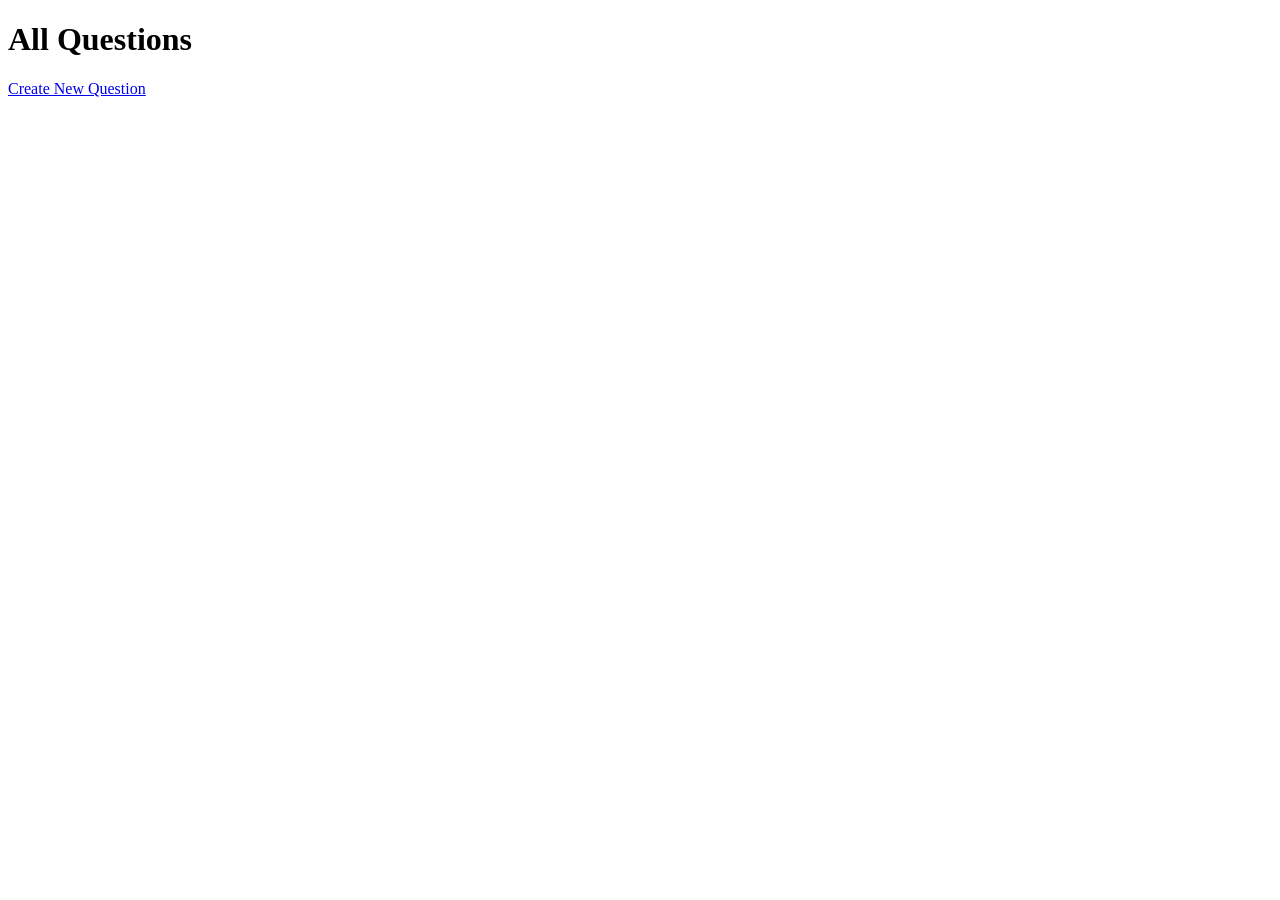
==== static/index.html @ 9c6c6ed3 "feat: add frontend" ====
<!DOCTYPE html>
<html lang="en">
<head>
  <meta charset="UTF-8" />
  <title>Questions</title>
  <link rel="stylesheet" href="/style.css">
</head>
<body>
  <h1>All Questions</h1>
  <ul id="questions-list"></ul>
  <a href="/new-question.html" class="button" id="create-question-btn">Create New Question</a>

  <script src="/main.js"></script>
</body>
</html>
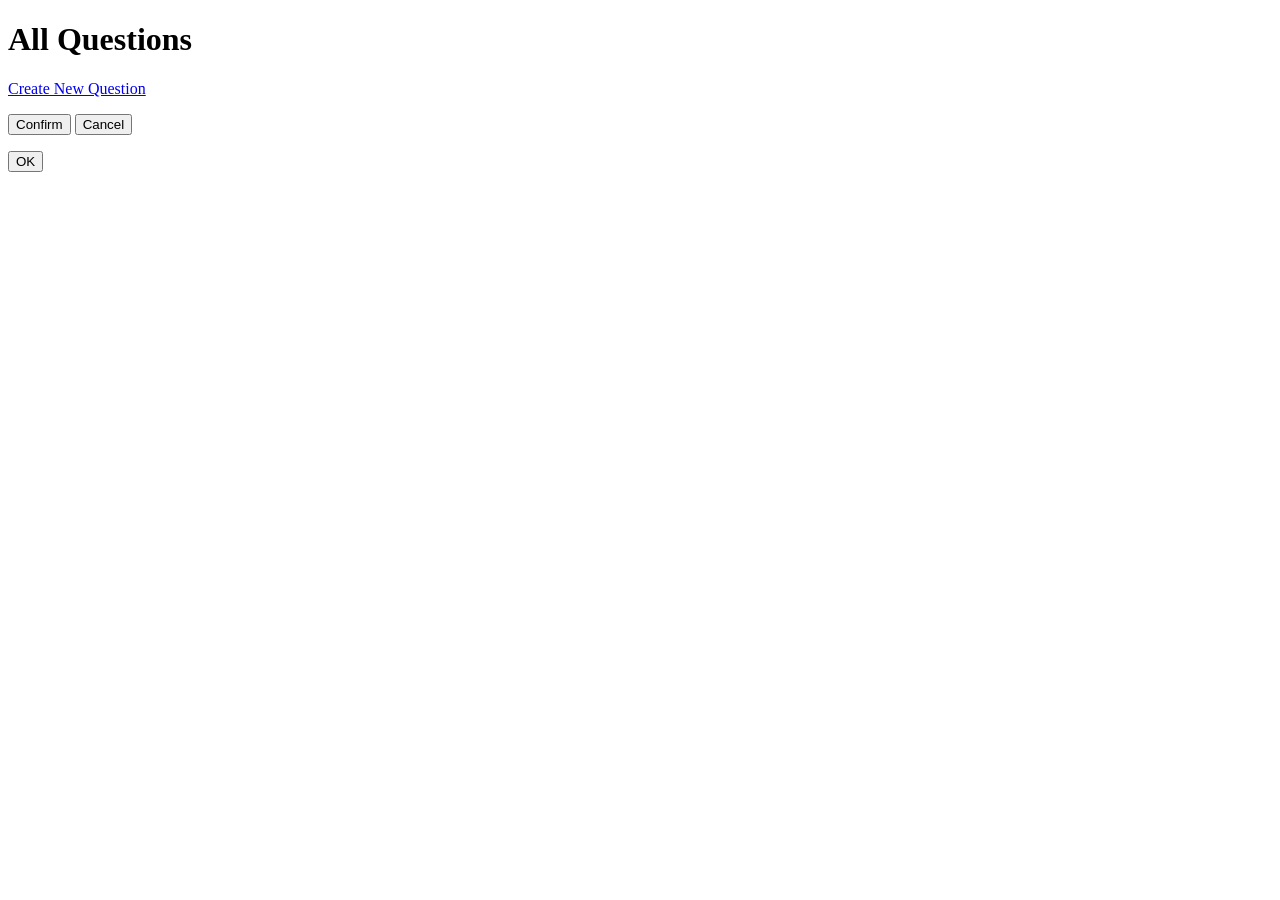
==== commit 871828e9: "feat: update frontend" ====
--- a/static/index.html
+++ b/static/index.html
@@ -8,9 +8,28 @@
 <body>
   <h1>All Questions</h1>
   <ul id="questions-list"></ul>
-  <a href="/new-question.html" class="button" id="create-question-btn">Create New Question</a>
+  
+  <div class="centered">
+    <a href="/new-question.html" class="button" id="create-question-btn">Create New Question</a>
+  </div>
+  
+  <div id="modal" class="modal hidden">
+    <div class="modal-content">
+      <p id="modal-message"></p>
+      <div class="modal-buttons">
+        <button id="modal-confirm" class="button">Confirm</button>
+        <button id="modal-cancel" class="button">Cancel</button>
+      </div>
+    </div>
+  </div>
+
+  <div id="alert" class="modal hidden">
+    <div class="modal-content">
+      <p id="alert-message"></p>
+      <button id="alert-ok" class="button">OK</button>
+    </div>
+  </div>
 
   <script src="/main.js"></script>
 </body>
 </html>
-
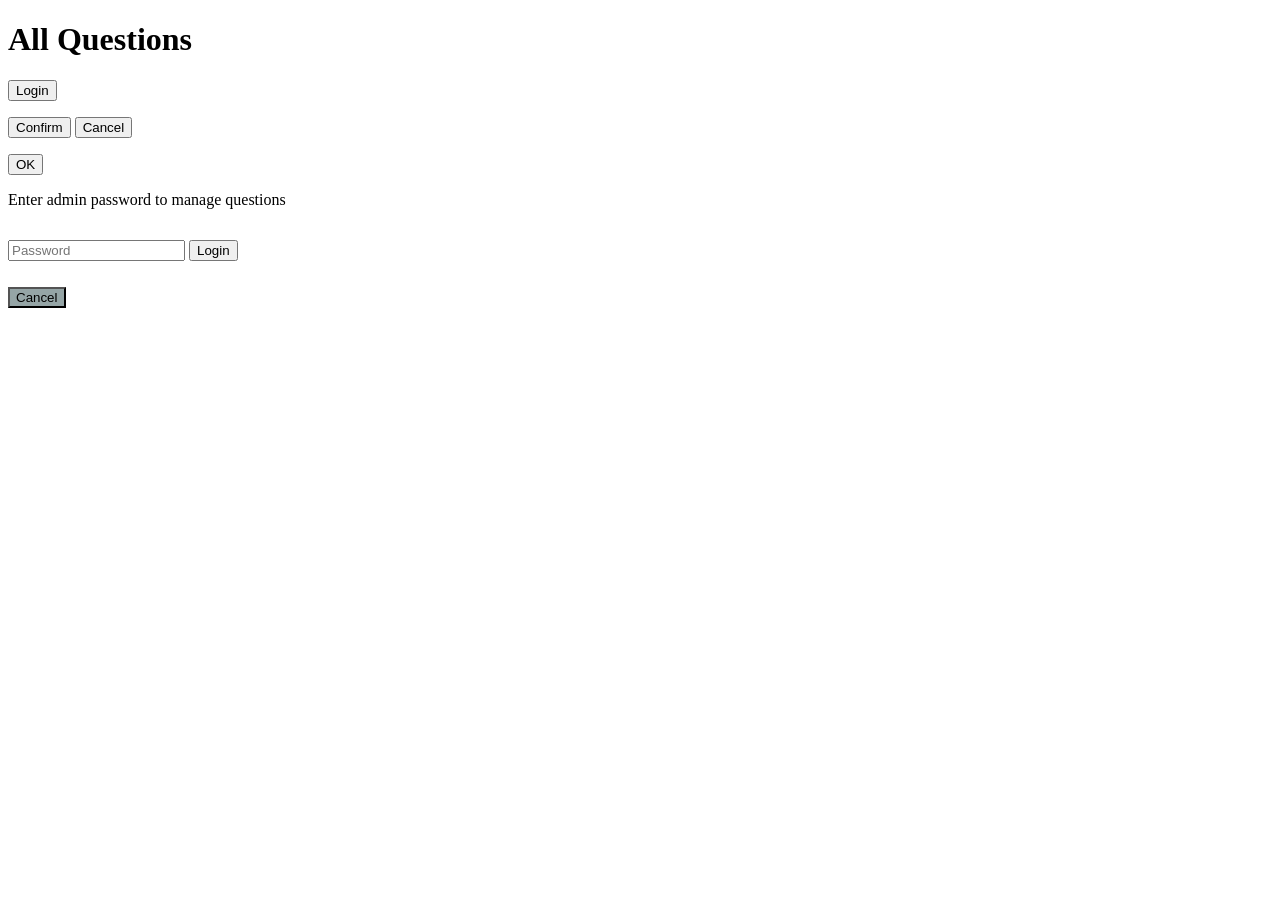
==== commit 3048ee14: "feat: add simple login, UI refresh, and documentation - Add POST /login endpoint with env-based pass" ====
--- a/static/index.html
+++ b/static/index.html
@@ -7,10 +7,16 @@
 </head>
 <body>
   <h1>All Questions</h1>
+
+  <div class="auth-bar">
+    <button class="button" id="logout-btn" style="display:none;">Logout</button>
+    <button class="button" id="login-btn">Login</button>
+  </div>
+
   <ul id="questions-list"></ul>
   
   <div class="centered">
-    <a href="/new-question.html" class="button" id="create-question-btn">Create New Question</a>
+    <a href="/new-question.html" class="button" id="create-question-btn" style="display:none;">Create New Question</a>
   </div>
   
   <div id="modal" class="modal hidden">
@@ -30,6 +36,18 @@
     </div>
   </div>
 
+  <div id="login-modal" class="modal hidden">
+    <div class="modal-content">
+      <p>Enter admin password to manage questions</p>
+      <form id="login-form">
+        <input type="password" id="password" name="password" placeholder="Password" required />
+        <button type="submit" class="button" style="margin-top:15px;">Login</button>
+        <p id="login-error" style="color:#e74c3c; margin-top:10px;"></p>
+      </form>
+      <button type="button" id="login-cancel" class="button" style="background-color:#95a5a6; margin-top:10px;">Cancel</button>
+    </div>
+  </div>
+
   <script src="/main.js"></script>
 </body>
 </html>
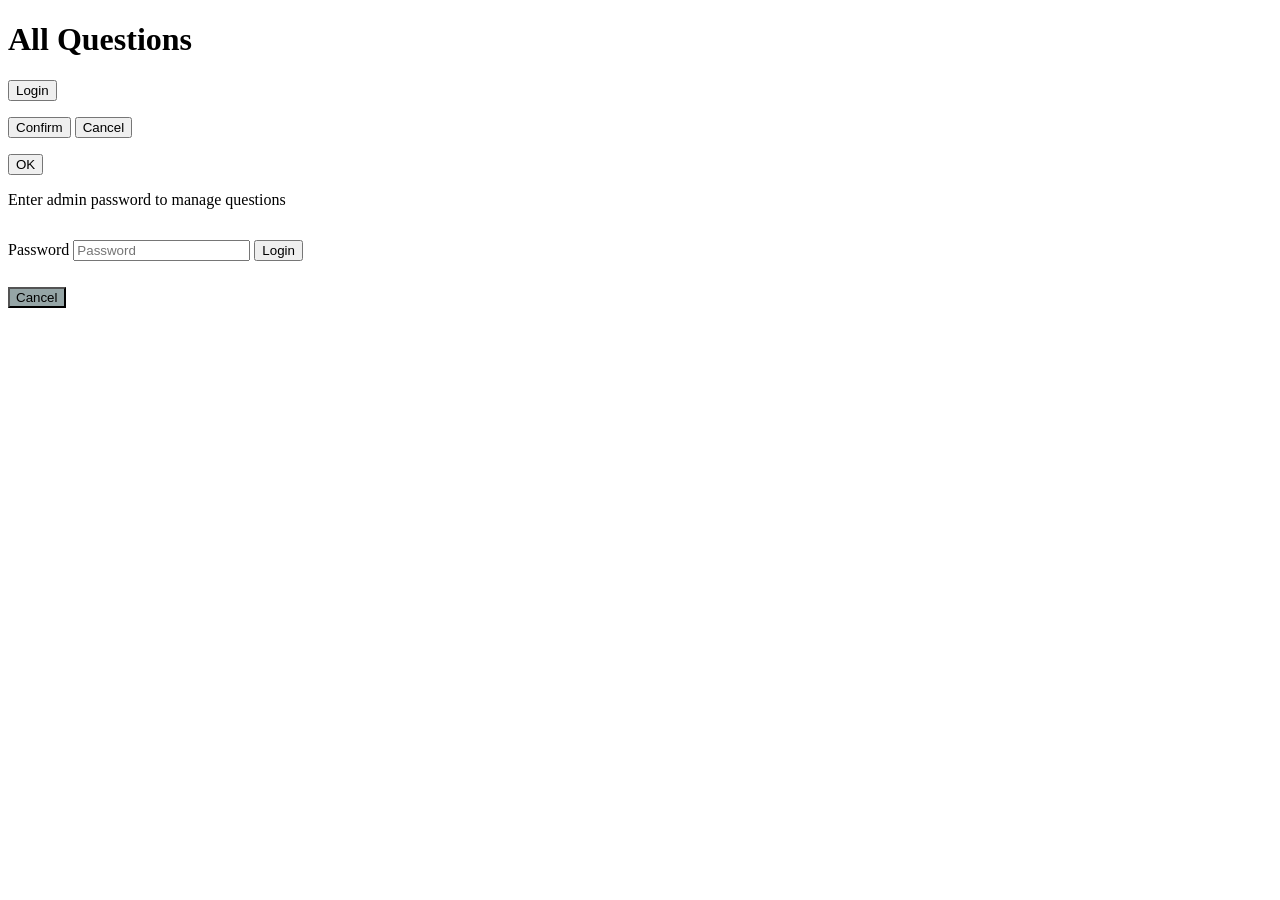
==== commit 557da46e: "fix: apply Vercel Web Interface Guidelines improvements Accessibility - Add :focus-visible ring to a" ====
--- a/static/index.html
+++ b/static/index.html
@@ -2,6 +2,8 @@
 <html lang="en">
 <head>
   <meta charset="UTF-8" />
+  <meta name="viewport" content="width=device-width, initial-scale=1" />
+  <meta name="theme-color" content="#f0f4f8" />
   <title>Questions</title>
   <link rel="stylesheet" href="/style.css">
 </head>
@@ -19,9 +21,9 @@
     <a href="/new-question.html" class="button" id="create-question-btn" style="display:none;">Create New Question</a>
   </div>
   
-  <div id="modal" class="modal hidden">
+  <div id="modal" class="modal hidden" role="dialog" aria-modal="true">
     <div class="modal-content">
-      <p id="modal-message"></p>
+      <p id="modal-message" aria-live="polite"></p>
       <div class="modal-buttons">
         <button id="modal-confirm" class="button">Confirm</button>
         <button id="modal-cancel" class="button">Cancel</button>
@@ -29,20 +31,21 @@
     </div>
   </div>
 
-  <div id="alert" class="modal hidden">
+  <div id="alert" class="modal hidden" role="dialog" aria-modal="true">
     <div class="modal-content">
-      <p id="alert-message"></p>
+      <p id="alert-message" aria-live="polite"></p>
       <button id="alert-ok" class="button">OK</button>
     </div>
   </div>
 
-  <div id="login-modal" class="modal hidden">
+  <div id="login-modal" class="modal hidden" role="dialog" aria-modal="true">
     <div class="modal-content">
       <p>Enter admin password to manage questions</p>
       <form id="login-form">
-        <input type="password" id="password" name="password" placeholder="Password" required />
-        <button type="submit" class="button" style="margin-top:15px;">Login</button>
-        <p id="login-error" style="color:#e74c3c; margin-top:10px;"></p>
+        <label for="password" class="sr-only">Password</label>
+        <input type="password" id="password" name="password" placeholder="Password" autocomplete="current-password" required />
+        <button type="submit" class="button" id="login-submit-btn" style="margin-top:15px;">Login</button>
+        <p id="login-error" style="color:#e74c3c; margin-top:10px;" role="alert"></p>
       </form>
       <button type="button" id="login-cancel" class="button" style="background-color:#95a5a6; margin-top:10px;">Cancel</button>
     </div>
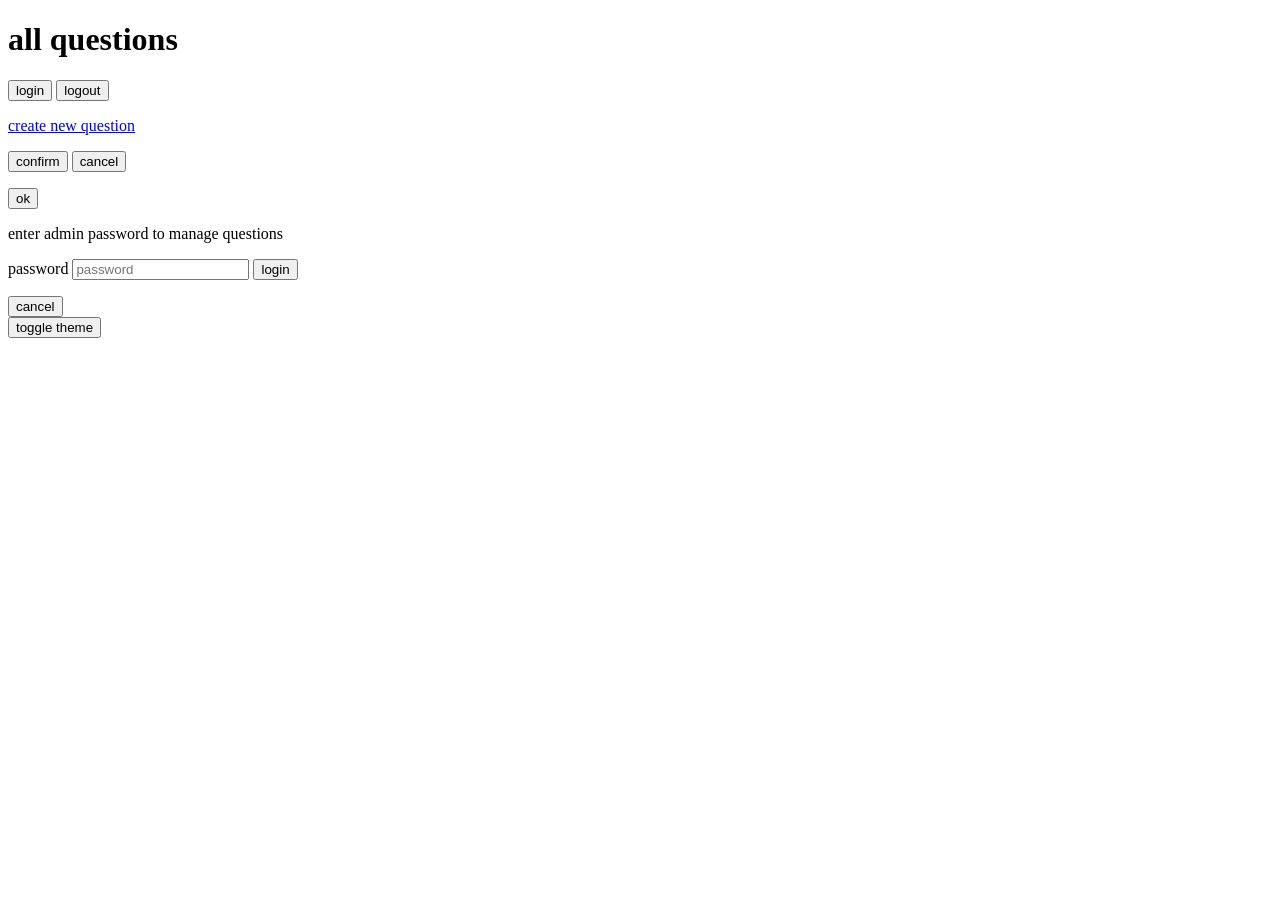
==== commit 2f857f51: "feat: overhaul UI with monospace brutalist design Complete frontend redesign — monospace typography," ====
--- a/static/index.html
+++ b/static/index.html
@@ -1,32 +1,35 @@
 <!DOCTYPE html>
-<html lang="en">
+<html lang="en" data-theme="light">
 <head>
   <meta charset="UTF-8" />
   <meta name="viewport" content="width=device-width, initial-scale=1" />
-  <meta name="theme-color" content="#f0f4f8" />
-  <title>Questions</title>
-  <link rel="stylesheet" href="/style.css">
+  <meta name="theme-color" content="#ffffff" />
+  <title>questions</title>
+  <link rel="stylesheet" href="/style.css" />
 </head>
 <body>
-  <h1>All Questions</h1>
+  <div class="container">
+    <div class="auth-bar">
+      <h1>all questions</h1>
+      <div>
+        <button class="button hidden" id="login-btn">login</button>
+        <button class="button hidden" id="logout-btn">logout</button>
+      </div>
+    </div>
 
-  <div class="auth-bar">
-    <button class="button" id="logout-btn" style="display:none;">Logout</button>
-    <button class="button" id="login-btn">Login</button>
+    <ul id="questions-list"></ul>
+
+    <div class="form-actions">
+      <a href="/new-question.html" class="button hidden" id="create-question-btn">create new question</a>
+    </div>
   </div>
 
-  <ul id="questions-list"></ul>
-  
-  <div class="centered">
-    <a href="/new-question.html" class="button" id="create-question-btn" style="display:none;">Create New Question</a>
-  </div>
-  
   <div id="modal" class="modal hidden" role="dialog" aria-modal="true">
     <div class="modal-content">
       <p id="modal-message" aria-live="polite"></p>
       <div class="modal-buttons">
-        <button id="modal-confirm" class="button">Confirm</button>
-        <button id="modal-cancel" class="button">Cancel</button>
+        <button id="modal-confirm" class="button">confirm</button>
+        <button id="modal-cancel" class="button">cancel</button>
       </div>
     </div>
   </div>
@@ -34,22 +37,24 @@
   <div id="alert" class="modal hidden" role="dialog" aria-modal="true">
     <div class="modal-content">
       <p id="alert-message" aria-live="polite"></p>
-      <button id="alert-ok" class="button">OK</button>
+      <button id="alert-ok" class="button">ok</button>
     </div>
   </div>
 
   <div id="login-modal" class="modal hidden" role="dialog" aria-modal="true">
     <div class="modal-content">
-      <p>Enter admin password to manage questions</p>
+      <p>enter admin password to manage questions</p>
       <form id="login-form">
-        <label for="password" class="sr-only">Password</label>
-        <input type="password" id="password" name="password" placeholder="Password" autocomplete="current-password" required />
-        <button type="submit" class="button" id="login-submit-btn" style="margin-top:15px;">Login</button>
-        <p id="login-error" style="color:#e74c3c; margin-top:10px;" role="alert"></p>
+        <label for="password" class="sr-only">password</label>
+        <input type="password" id="password" name="password" placeholder="password" autocomplete="current-password" required />
+        <button type="submit" class="button" id="login-submit-btn">login</button>
+        <p id="login-error" class="form-error hidden" role="alert"></p>
       </form>
-      <button type="button" id="login-cancel" class="button" style="background-color:#95a5a6; margin-top:10px;">Cancel</button>
+      <button type="button" id="login-cancel" class="button">cancel</button>
     </div>
   </div>
+
+  <button class="theme-toggle" id="theme-toggle" aria-label="toggle dark mode">toggle theme</button>
 
   <script src="/main.js"></script>
 </body>
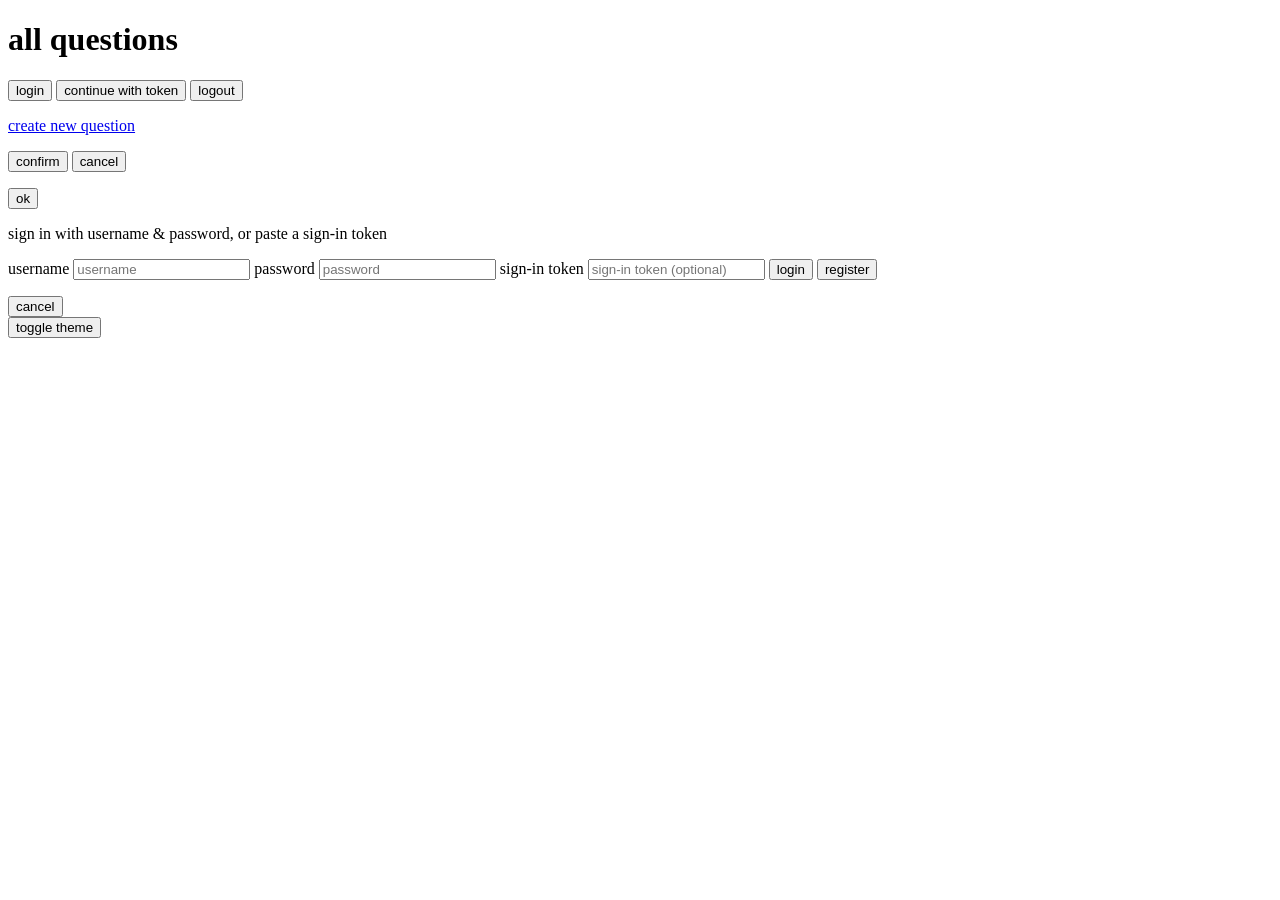
==== commit 962a464b: "feat: multi-user auth with token users and sessions Replace shared ADMIN_PASSWORD login with admin/u" ====
--- a/static/index.html
+++ b/static/index.html
@@ -12,7 +12,9 @@
     <div class="auth-bar">
       <h1>all questions</h1>
       <div>
+        <span id="auth-label" class="auth-label hidden"></span>
         <button class="button hidden" id="login-btn">login</button>
+        <button class="button hidden" id="guest-btn">continue with token</button>
         <button class="button hidden" id="logout-btn">logout</button>
       </div>
     </div>
@@ -43,11 +45,16 @@
 
   <div id="login-modal" class="modal hidden" role="dialog" aria-modal="true">
     <div class="modal-content">
-      <p>enter admin password to manage questions</p>
+      <p>sign in with username &amp; password, or paste a sign-in token</p>
       <form id="login-form">
+        <label for="username" class="sr-only">username</label>
+        <input type="text" id="username" name="username" placeholder="username" autocomplete="username" />
         <label for="password" class="sr-only">password</label>
-        <input type="password" id="password" name="password" placeholder="password" autocomplete="current-password" required />
+        <input type="password" id="password" name="password" placeholder="password" autocomplete="current-password" />
+        <label for="sign-in-token" class="sr-only">sign-in token</label>
+        <input type="text" id="sign-in-token" name="sign_in_token" placeholder="sign-in token (optional)" autocomplete="off" />
         <button type="submit" class="button" id="login-submit-btn">login</button>
+        <button type="button" class="button" id="register-btn">register</button>
         <p id="login-error" class="form-error hidden" role="alert"></p>
       </form>
       <button type="button" id="login-cancel" class="button">cancel</button>
@@ -56,6 +63,7 @@
 
   <button class="theme-toggle" id="theme-toggle" aria-label="toggle dark mode">toggle theme</button>
 
+  <script src="/auth.js"></script>
   <script src="/main.js"></script>
 </body>
 </html>
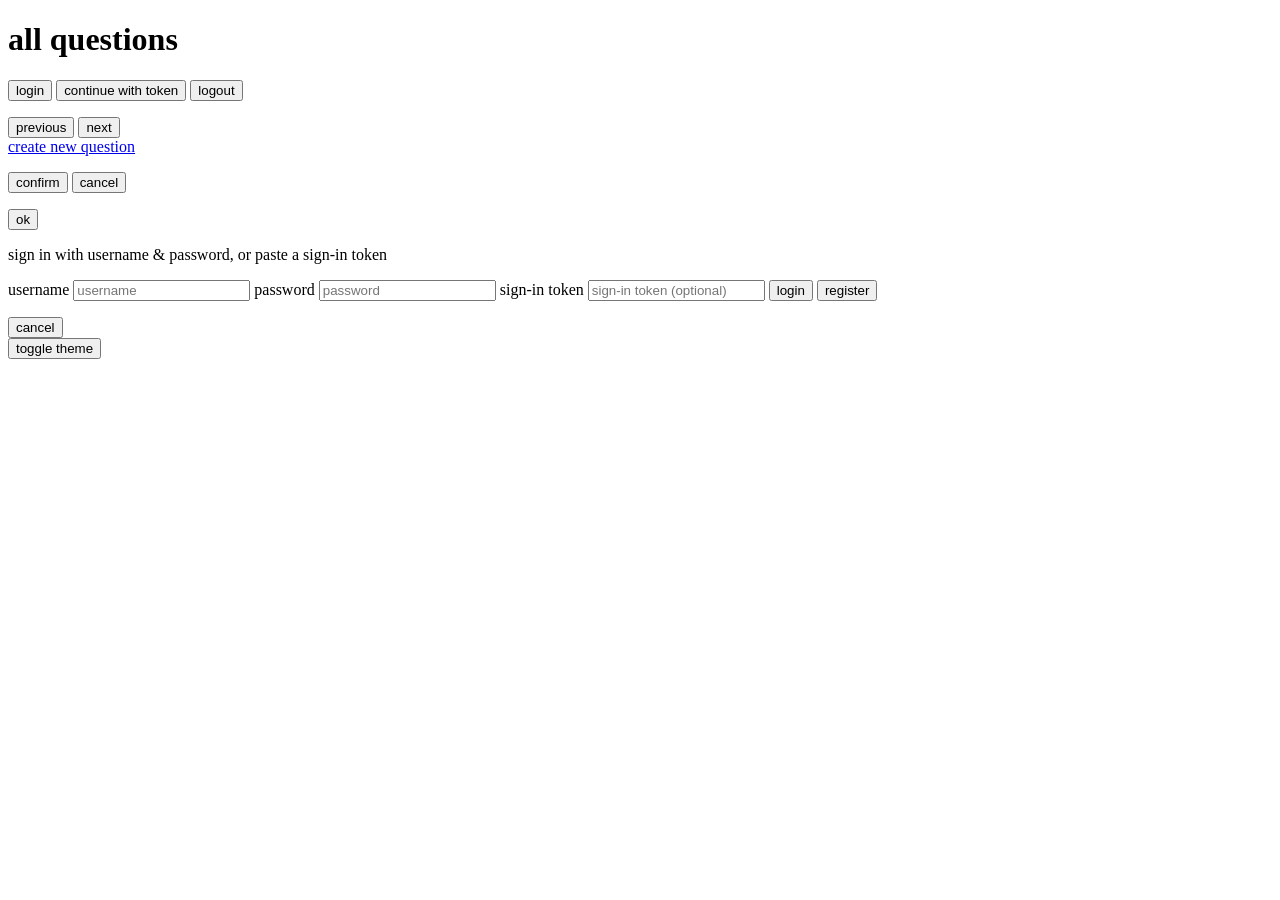
==== commit 2f45aae5: "feat: paginate the questions list in the frontend Stop loading every question at once. The index pag" ====
--- a/static/index.html
+++ b/static/index.html
@@ -20,6 +20,12 @@
     </div>
 
     <ul id="questions-list"></ul>
+
+    <nav id="pagination" class="pagination hidden" aria-label="question pages">
+      <button type="button" class="button" id="page-prev">previous</button>
+      <span id="page-info"></span>
+      <button type="button" class="button" id="page-next">next</button>
+    </nav>
 
     <div class="form-actions">
       <a href="/new-question.html" class="button hidden" id="create-question-btn">create new question</a>
